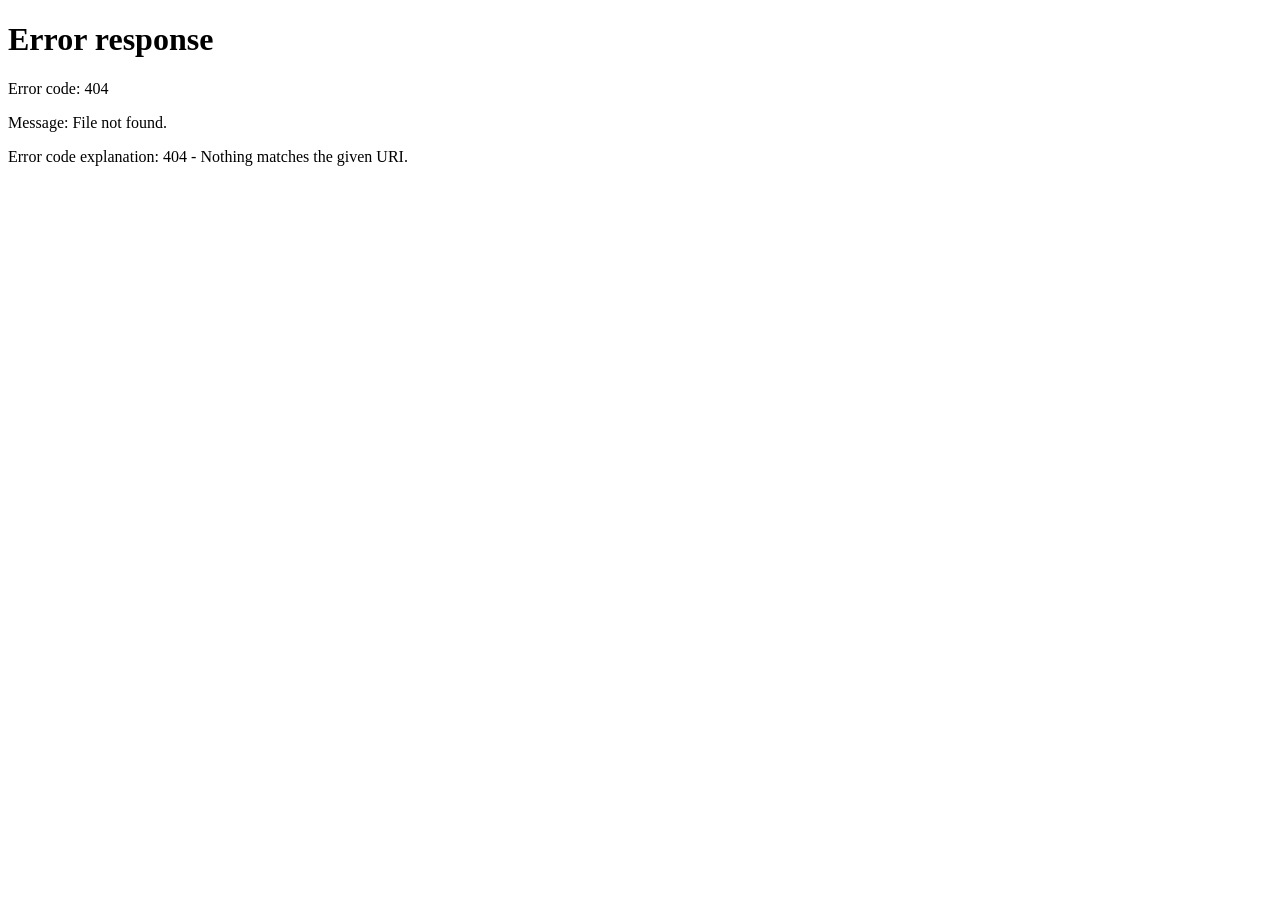
==== frontend/index.html @ 0460a5f1 "create all project files initial version" ====
<!DOCTYPE html>
<html lang="ko">
<head>
    <meta charset="UTF-8">
    <meta name="viewport" content="width=device-width, initial-scale=1.0">
    <title>i-graphy</title>
    <script>
        // 현재 MVP에서 /는 향후 로그인/계정 생성 랜딩 페이지의 자리다.
        // 실제 랜딩 기능을 만들기 전까지는 게시판으로 이동한다.
        window.location.replace('/board?page=1');
    </script>
</head>
<body>
    <p><a href="/board?page=1">게시판으로 이동</a></p>
</body>
</html>
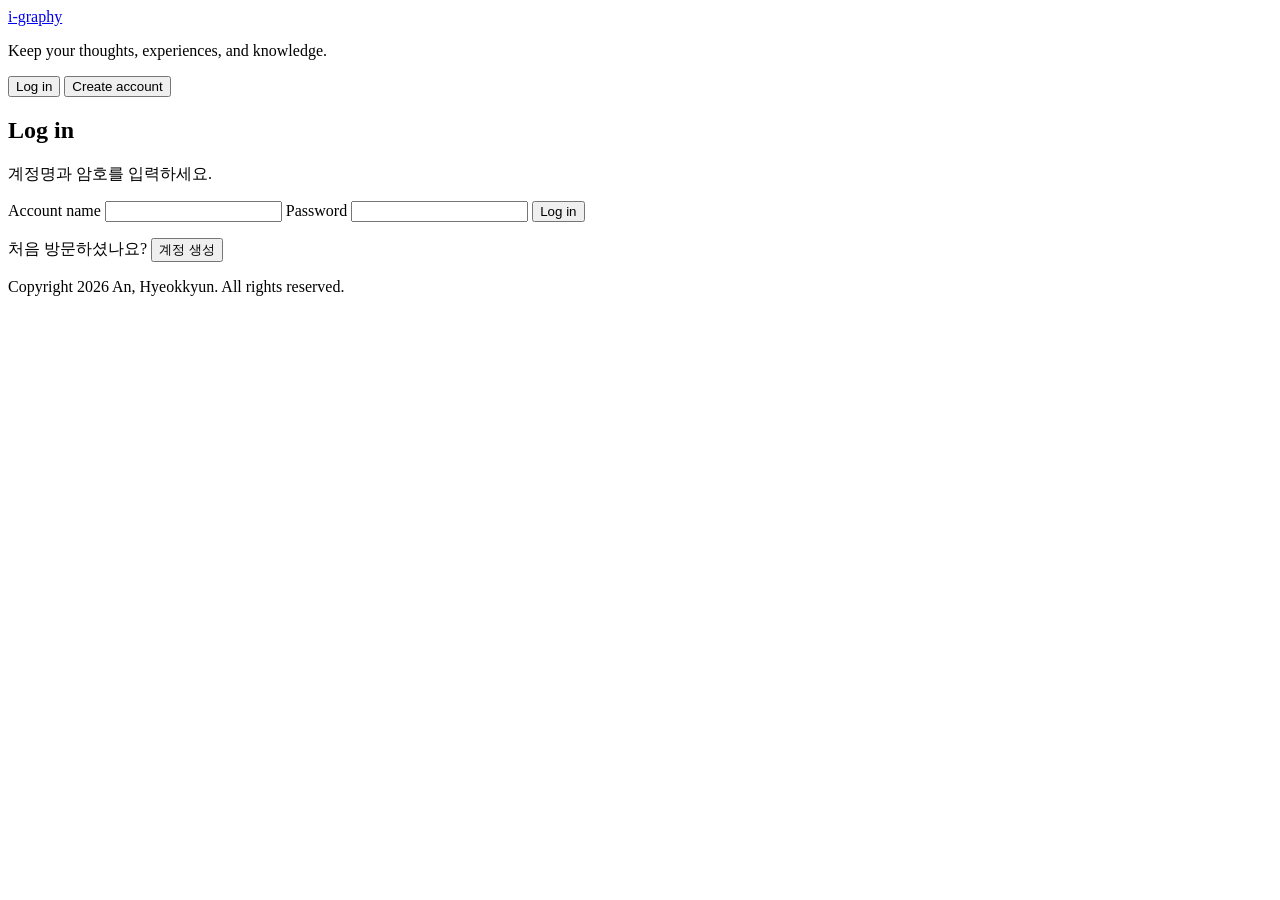
==== commit e89ba6f9: "Add account registration and session authentication" ====
--- a/frontend/index.html
+++ b/frontend/index.html
@@ -4,13 +4,33 @@
     <meta charset="UTF-8">
     <meta name="viewport" content="width=device-width, initial-scale=1.0">
     <title>i-graphy</title>
-    <script>
-        // 현재 MVP에서 /는 향후 로그인/계정 생성 랜딩 페이지의 자리다.
-        // 실제 랜딩 기능을 만들기 전까지는 게시판으로 이동한다.
-        window.location.replace('/board?page=1');
-    </script>
+    <link rel="stylesheet" href="/css/style.css">
 </head>
-<body>
-    <p><a href="/board?page=1">게시판으로 이동</a></p>
+<body class="auth-page">
+<main class="auth-shell">
+    <header class="auth-brand">
+        <a class="site-name" href="/">i-graphy</a>
+        <p>Keep your thoughts, experiences, and knowledge.</p>
+    </header>
+    <section class="auth-card" aria-labelledby="auth-title">
+        <div class="auth-tabs" role="tablist" aria-label="계정 메뉴">
+            <button id="login-tab" class="auth-tab is-active" type="button" role="tab" aria-selected="true">Log in</button>
+            <button id="register-tab" class="auth-tab" type="button" role="tab" aria-selected="false">Create account</button>
+        </div>
+        <h1 id="auth-title">Log in</h1>
+        <p id="auth-description" class="auth-description">계정명과 암호를 입력하세요.</p>
+        <form id="auth-form" class="auth-form">
+            <label for="username">Account name</label>
+            <input id="username" name="username" type="text" minlength="1" maxlength="64" autocomplete="username" required>
+            <label for="password">Password</label>
+            <input id="password" name="password" type="password" maxlength="256" autocomplete="current-password" required>
+            <p id="auth-message" class="auth-message" role="alert" hidden></p>
+            <button id="auth-submit" class="button button-primary auth-submit" type="submit">Log in</button>
+        </form>
+        <p class="auth-switch"><span id="auth-switch-label">처음 방문하셨나요?</span> <button id="auth-switch" type="button">계정 생성</button></p>
+    </section>
+    <footer>Copyright 2026 An, Hyeokkyun. All rights reserved.</footer>
+</main>
+<script src="/js/auth.js"></script>
 </body>
 </html>
